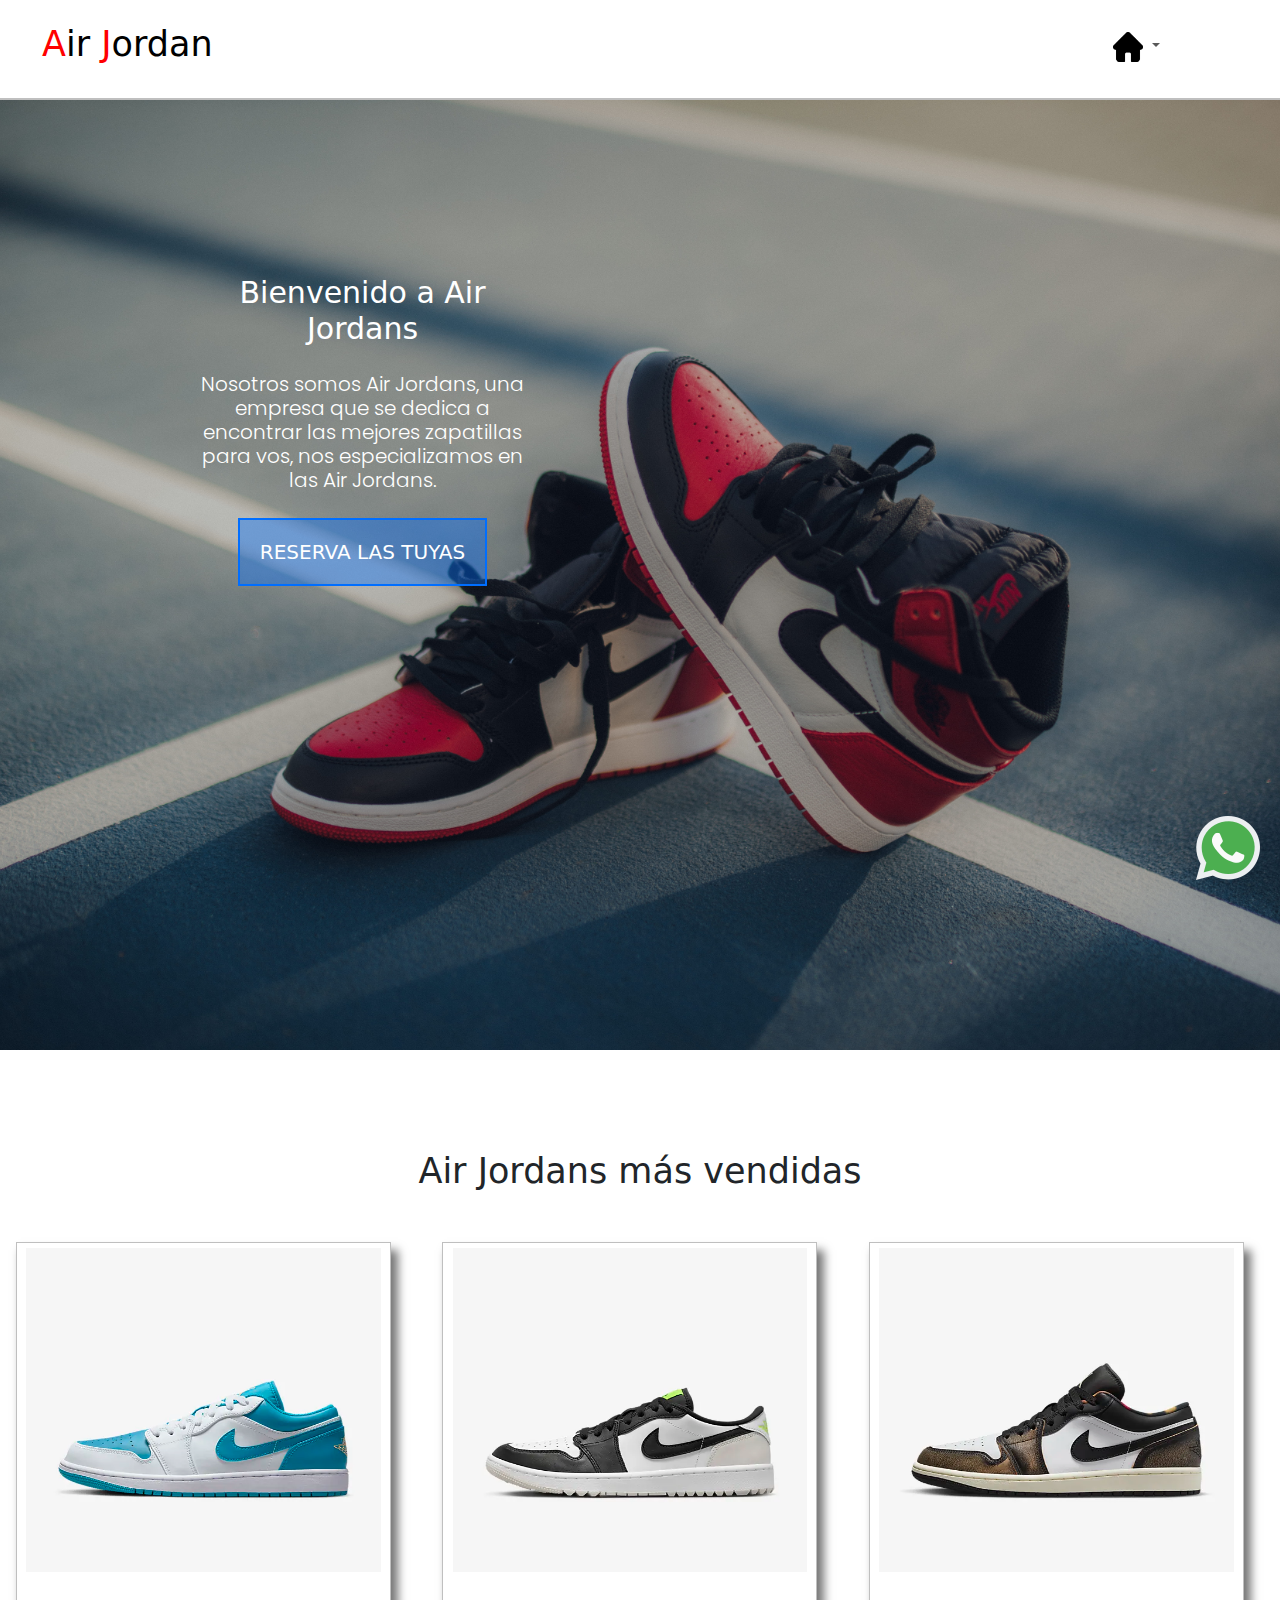
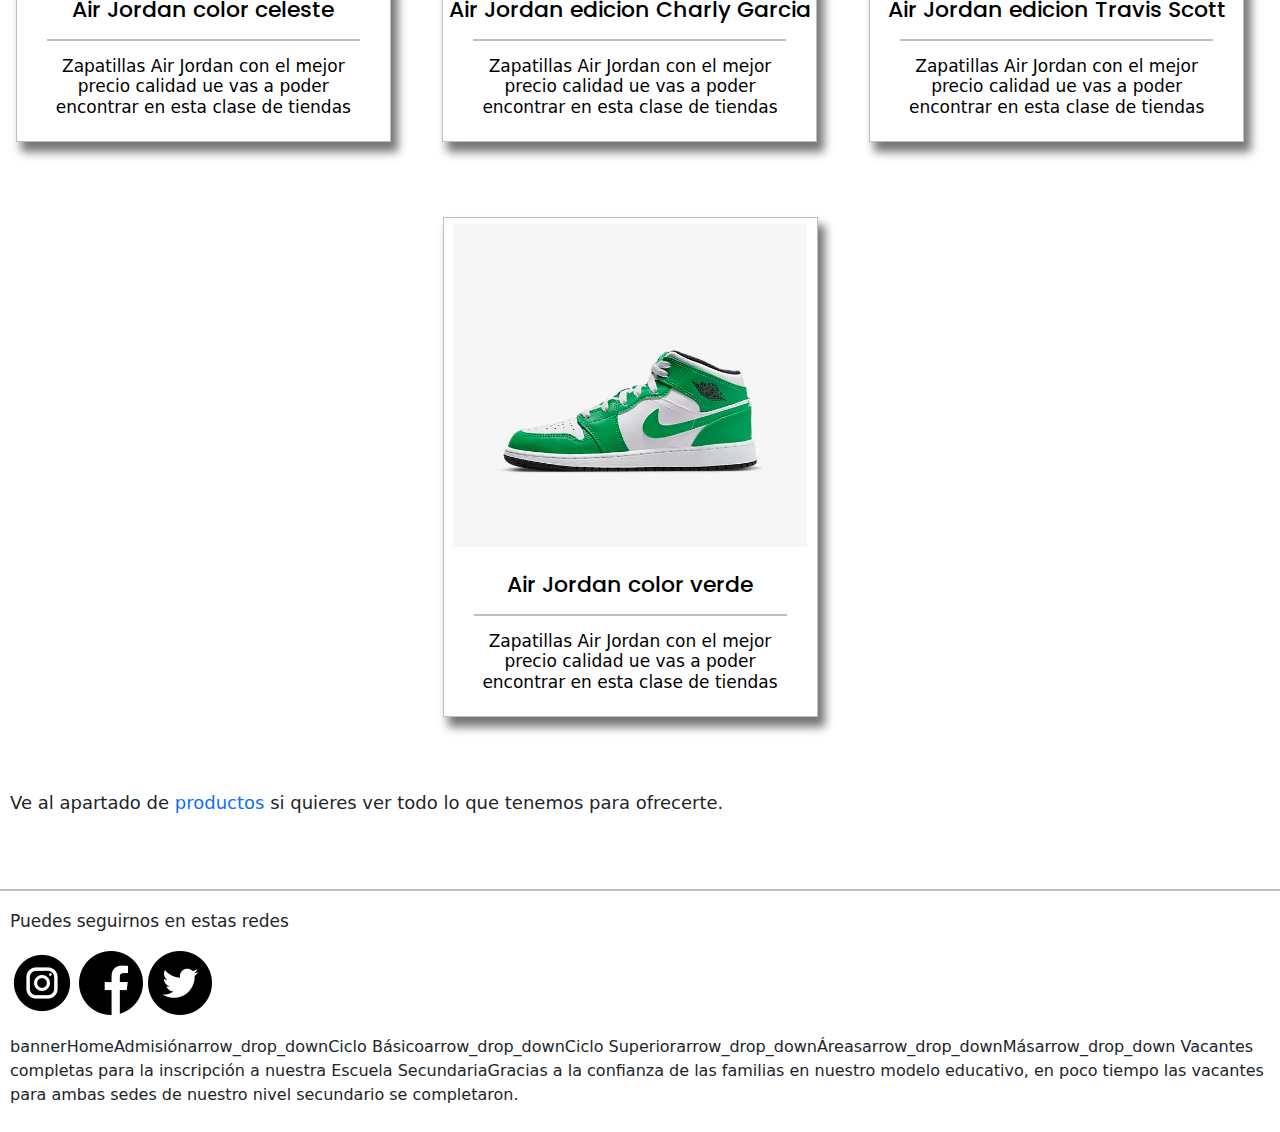
==== index.html @ cac7363f "tercer-commit" ====
<!DOCTYPE html>
<html lang="en">

<head>
    <meta charset="UTF-8">
    <meta http-equiv="X-UA-Compatible" content="IE=edge">
    <meta name="viewport" content="width=device=width, initial-scale=1.0">
    <link rel="stylesheet" href="https://cdn.jsdelivr.net/npm/bootstrap@5.3.0-alpha3/dist/css/bootstrap.min.css">
    <script src="https://cdn.jsdelivr.net/npm/bootstrap@5.3.0-alpha3/dist/js/bootstrap.bundle.min.js"></script>
    <link rel="stylesheet" href="./css/estilos.css">
    <title>Air Jordans | Las mejores zapatillas</title>
</head>

<body>
    <header>
        <nav class="navbar navbar-expand-lg bg-body-white">
            <div class="container-fluid">
                <a class="navbar-brand" href="./index.html"><span>A</span>ir <span>J</span>ordan</a>
                <button class="navbar-toggler" type="button" data-bs-toggle="collapse"
                    data-bs-target="#navbarNavDropdown" aria-controls="navbarNavDropdown" aria-expanded="false"
                    aria-label="Toggle navigation">
                    <span class="navbar-toggler-icon"></span>
                </button>
                <div class="collapse navbar-collapse" id="navbarNavDropdown">
                    <ul class="navbar-nav">
                        <li class="nav-item dropdown">
                            <a class="nav-link nav-link dropdown-toggle" href="#" role="button"
                                data-bs-toggle="dropdown" aria-expanded="false">
                                <img src="./img/icono_casa.png" alt="" width="30px" height="30px">
                            </a>
                            <ul class="dropdown-menu">
                                <li><a class="dropdown-item" href="./index.html">Inicio</a></li>
                                <li><a class="dropdown-item" href="./pages/productos.html">Productos</a></li>
                                <li><a class="dropdown-item" href="./pages/servicios.html">Servicios</a></li>
                                <li><a class="dropdown-item" href="./pages/acercade.html">Acerca de Nosotros</a></li>
                                <li><a class="dropdown-item" href="./pages/contacto.html">Contacto</a></li>
                            </ul>
                        </li>
                    </ul>
                </div>
            </div>
        </nav>
    </header>
    <main>
        <section class="bienvenidos">
            <div class="background-jordan">
                    <h2>Bienvenido a Air Jordans</h2>
                    <h3>Nosotros somos Air Jordans, una empresa que se dedica a encontrar las mejores zapatillas para
                        vos, nos especializamos en las Air Jordans.</h3>
                    <a href="">RESERVA LAS TUYAS</a>
            </div>
        </section>
        <section>
            <h2 class="productos-para-vender">Air Jordans más vendidas<h2>
                    <div class="productos">
                        <a href="">
                            <div>
                                <img src="./img/Jordan-1.webp" alt="">
                                <h3>Air Jordan color celeste</h3>
                                <p>Zapatillas Air Jordan con el mejor precio calidad ue vas a poder encontrar en esta
                                    clase de tiendas</p>
                            </div>
                        </a>
                        <a href="">
                            <div>
                                <img src="./img/Jordan-2.webp" alt="">
                                <h3>Air Jordan edicion Charly Garcia</h3>
                                <p>Zapatillas Air Jordan con el mejor precio calidad ue vas a poder encontrar en esta
                                    clase de tiendas</p>
                            </div>
                        </a>
                        <a href="">
                            <div>
                                <img src="./img/Jordan-4.webp" alt="">
                                <h3>Air Jordan edicion Travis Scott</h3>
                                <p>Zapatillas Air Jordan con el mejor precio calidad ue vas a poder encontrar en esta
                                    clase de tiendas</p>
                            </div>
                        </a>
                        <a href="">
                            <div>
                                <img src="./img/Jordan-3.webp" alt="">
                                <h3>Air Jordan color verde</h3>
                                <p>Zapatillas Air Jordan con el mejor precio calidad ue vas a poder encontrar en esta
                                    clase de tiendas</p>
                            </div>
                        </a>
                    </div>
                    <p class="apartados-productos">Ve al apartado de <a href="./pages/productos.html">productos</a> si
                        quieres ver todo lo que tenemos para ofrecerte.</p>
        </section>
        <div class="fixed">
            <img src="./img/whatsapp (1).png" alt="">
        </div>
    </main>
    <footer>
        <h5>Puedes seguirnos en estas redes</h5>
        <img class="ig" src="./img/instagram.png" alt="Instragram">
        <img src="./img/facebook.png" alt="Instragram">
        <img src="./img/gorjeo.png" alt="Instragram">
        <p>bannerHomeAdmisiónarrow_drop_downCiclo Básicoarrow_drop_downCiclo
            Superiorarrow_drop_downÁreasarrow_drop_downMásarrow_drop_down Vacantes completas para la inscripción a
            nuestra Escuela SecundariaGracias a la confianza de las familias en nuestro modelo educativo, en poco tiempo
            las vacantes para ambas sedes de nuestro nivel secundario se completaron.
        </p>
    </footer>
</body>

</html>
---- css/estilos.css ----
@import url("https://fonts.googleapis.com/css2?family=Poppins:wght@100;300&display=swap");
@import url("https://fonts.googleapis.com/css2?family=Dongle&family=Poppins:wght@100;300&display=swap");
header {
  height: 100px;
  border-bottom: 2px rgba(128, 128, 128, 0.5) solid; }
  header nav div {
    padding-top: 5px; }
    header nav div .navbar-brand {
      font-size: 35px;
      margin-left: 30px; }
    header nav div a span {
      color: red; }
    header nav div .navbar-collapse {
      display: flex;
      justify-content: end;
      margin-right: 100px; }

main section .nuestro-inv {
  margin-left: 10px;
  margin-bottom: 50px;
  display: flex;
  justify-content: center;
  font-size: 35px; }

main .bienvenidos {
  background-image: url(../img/jordans.jpg);
  background-repeat: none;
  background-size: cover;
  background-position: center;
  width: 100%;
  height: 950px;
  margin-top: 0; }
  main .bienvenidos .background-jordan {
    width: 325px;
    color: white;
    margin-left: 200px;
    padding-top: 175px;
    text-align: center; }
    main .bienvenidos .background-jordan h2 {
      text-decoration: none;
      font-size: 30px;
      margin-bottom: 25px; }
    main .bienvenidos .background-jordan h3 {
      font-family: 'Poppins', Thin;
      font-weight: 300;
      font-size: 20px;
      margin-bottom: 45px; }
    main .bienvenidos .background-jordan a {
      text-decoration: none;
      color: white;
      padding: 20px;
      background-color: rgba(0, 110, 255, 0.4);
      border: #006eff 2px solid;
      font-size: 20px; }
    main .bienvenidos .background-jordan a:hover {
      font-size: 25px;
      background-color: rgba(137, 43, 226, 0.4);
      border: #892be2 2px solid;
      transition: 0.5s; }

main .productos-para-vender {
  margin-top: 100px;
  font-size: 35px;
  text-decoration: none;
  display: flex;
  justify-content: center;
  margin-bottom: 50px; }

main .productos {
  display: flex;
  justify-content: space-around;
  flex-wrap: wrap; }
  main .productos div {
    margin-right: 20px;
    margin-bottom: 75px;
    border: 1px rgba(128, 128, 128, 0.5) solid;
    height: 500px;
    width: 375px;
    text-align: center;
    -moz-box-shadow: 6px 9px 9px 1px rgba(0, 0, 0, 0.54);
    -webkit-box-shadow: 6px 9px 9px 1px rgba(0, 0, 0, 0.54);
    box-shadow: 6px 9px 9px 1px rgba(0, 0, 0, 0.54); }
    main .productos div img {
      width: 95%;
      padding: 0;
      margin: 5px;
      height: 65%; }
    main .productos div h3 {
      margin-top: 20px;
      text-decoration: none;
      color: black;
      font-size: 22px;
      font-family: 'Poppins', Light;
      font-weight: 500; }
    main .productos div p {
      display: inline-block;
      border-top: 2px rgba(128, 128, 128, 0.5) solid;
      font-size: 17px;
      color: black;
      text-decoration: none;
      text-align: center;
      padding-top: 15px;
      margin-top: 8px;
      margin-left: 30px;
      margin-right: 30px; }
  main .productos div:hover {
    height: 525px;
    width: 400px;
    transition: 0.5s;
    margin: 0px; }

main .apartados-productos {
  margin-left: 10px;
  margin-bottom: 75px;
  font-size: 18px; }
  main .apartados-productos a:hover {
    font-size: 20px;
    color: blue;
    transition: 0.2s; }

footer {
  border-top: 2px rgba(128, 128, 128, 0.5) solid;
  flex-wrap: wrap; }
  footer h5 {
    margin-top: 20px;
    margin-bottom: 20px;
    font-size: 17px;
    margin-left: 10px; }
  footer .ig {
    margin-left: 10px; }
  footer p {
    margin-top: 20px;
    margin-bottom: 25px;
    margin-left: 10px; }

header nav ul {
  list-style: none; }

a {
  text-decoration: none; }

* {
  margin: 0;
  padding: 0; }

.fixed {
  position: fixed;
  bottom: 20px;
  right: 20px; }

@media screen and (max-width: 500px) {
  .bienvenidos .background-jordan {
    background: none;
    background-image: url(../img/jordans-fondo-500px.jpg);
    background-repeat: none;
    background-size: cover;
    background-position: center;
    height: 600px; }
  .bienvenidos .background-jordan div {
    width: 250px;
    color: lightblue;
    margin-left: 125px;
    padding-top: 25px; } }

@media screen and (max-width: 1280px) {
  .productos div:hover {
    height: 500px;
    width: 375px;
    transition: 0s;
    margin-right: 20px;
    margin-bottom: 75px; }
  .bienvenidos div a:hover {
    text-decoration: none;
    padding: 20px;
    font-size: 20px;
    background-color: rgba(0, 110, 255, 0.4);
    border: #006eff 2px solid; }
  .apartados-productos a:hover {
    text-decoration: underline;
    color: blueviolet;
    font-size: large; } }
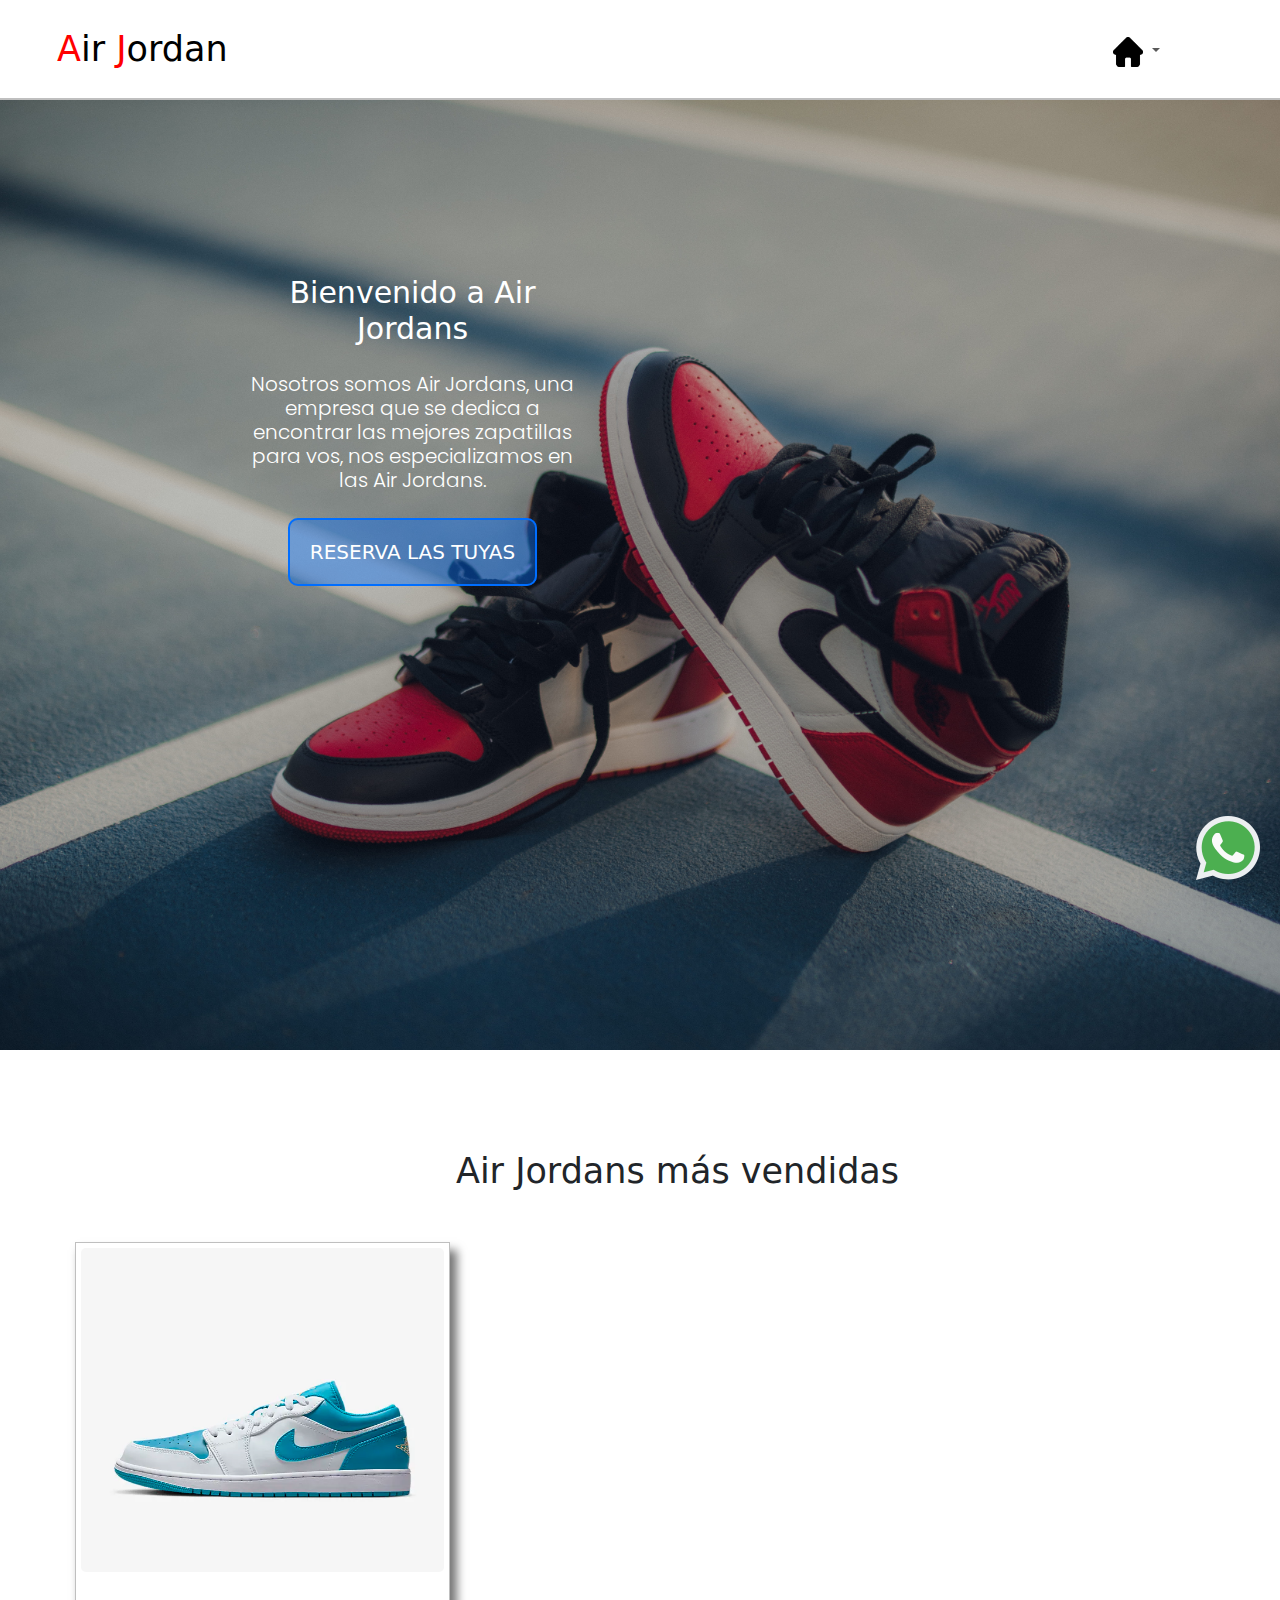
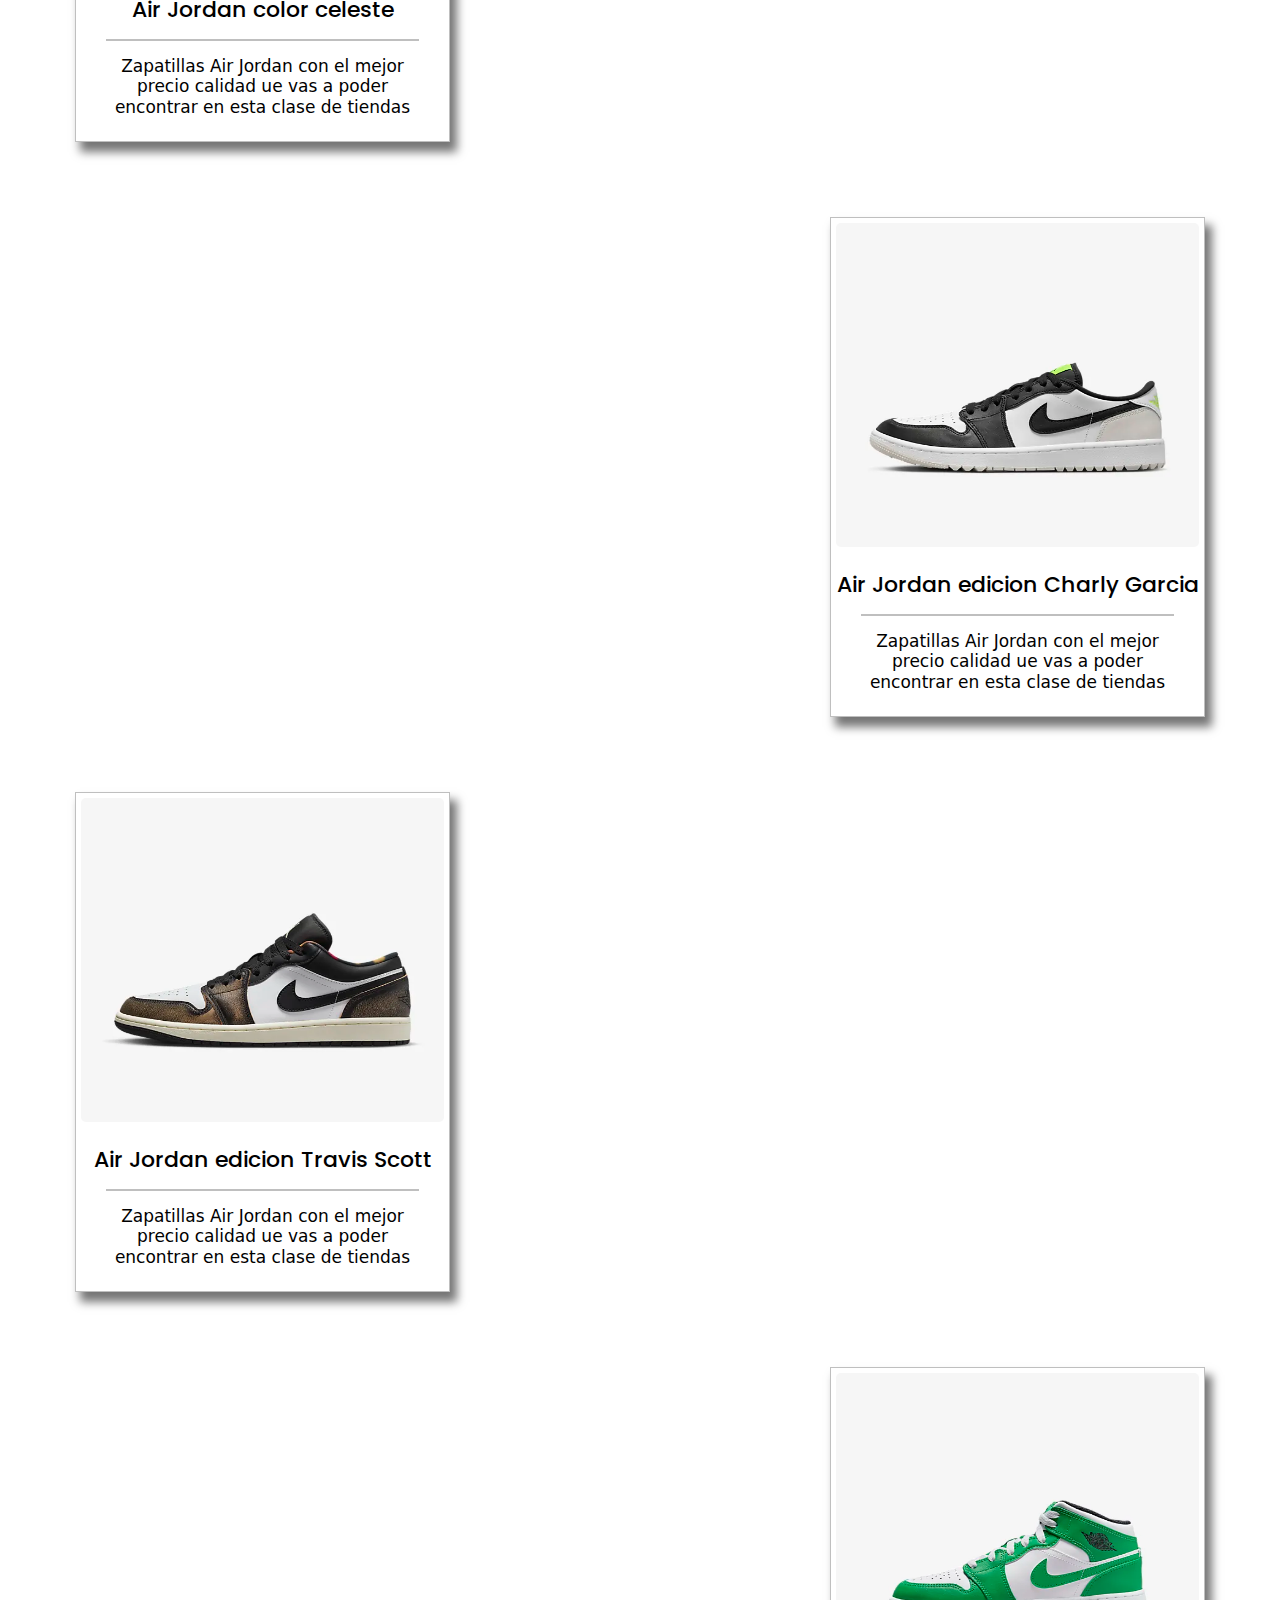
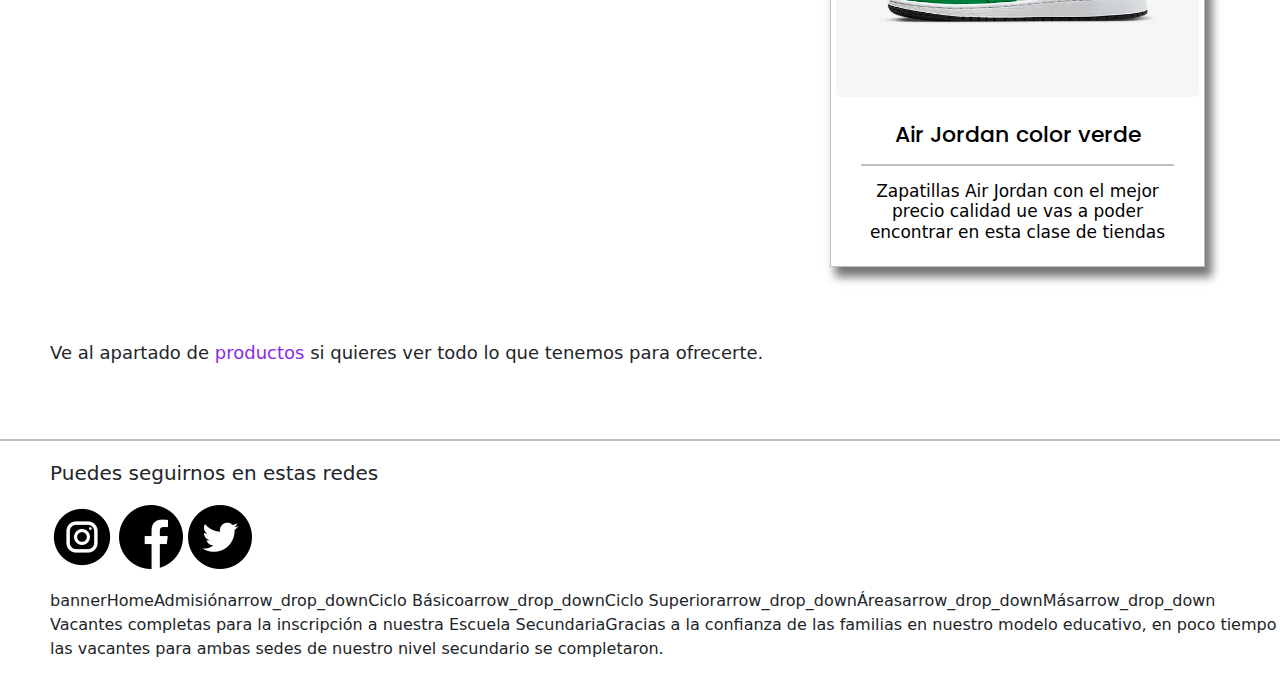
==== commit c41a4d34: "commit-tercera-entrega" ====
--- a/index.html
+++ b/index.html
@@ -6,6 +6,10 @@
     <meta http-equiv="X-UA-Compatible" content="IE=edge">
     <meta name="viewport" content="width=device=width, initial-scale=1.0">
     <link rel="stylesheet" href="https://cdn.jsdelivr.net/npm/bootstrap@5.3.0-alpha3/dist/css/bootstrap.min.css">
+    <!-- FAVICON -->
+    <link rel="shortcut icon" href="./img/favicon.ico" type="image/x-icon">
+    <meta name="keywords" content="air, jordans, jordan, airsjordan, zapatillas, botas, importaciones, importaciones, importaciones arg, diseños, outlet, casa de ropa">
+    <meta name="description" content="Nosotros somos Air Jordans, una casa de zapatillas Jordans importadas directamente desde EEUU hasta Arg. Hechale un ojo y compra la que mas te guste, suerte.">
     <script src="https://cdn.jsdelivr.net/npm/bootstrap@5.3.0-alpha3/dist/js/bootstrap.bundle.min.js"></script>
     <link rel="stylesheet" href="./css/estilos.css">
     <title>Air Jordans | Las mejores zapatillas</title>
@@ -53,7 +57,7 @@
         <section>
             <h2 class="productos-para-vender">Air Jordans más vendidas<h2>
                     <div class="productos">
-                        <a href="">
+                        <a class="a-izq" href="">
                             <div>
                                 <img src="./img/Jordan-1.webp" alt="">
                                 <h3>Air Jordan color celeste</h3>
@@ -61,7 +65,7 @@
                                     clase de tiendas</p>
                             </div>
                         </a>
-                        <a href="">
+                        <a class="a-der" href="">
                             <div>
                                 <img src="./img/Jordan-2.webp" alt="">
                                 <h3>Air Jordan edicion Charly Garcia</h3>
@@ -69,7 +73,7 @@
                                     clase de tiendas</p>
                             </div>
                         </a>
-                        <a href="">
+                        <a class="a-izq" href="">
                             <div>
                                 <img src="./img/Jordan-4.webp" alt="">
                                 <h3>Air Jordan edicion Travis Scott</h3>
@@ -77,7 +81,7 @@
                                     clase de tiendas</p>
                             </div>
                         </a>
-                        <a href="">
+                        <a class="a-der" href="">
                             <div>
                                 <img src="./img/Jordan-3.webp" alt="">
                                 <h3>Air Jordan color verde</h3>
--- a/css/estilos.css
+++ b/css/estilos.css
@@ -1,28 +1,30 @@
 @import url("https://fonts.googleapis.com/css2?family=Poppins:wght@100;300&display=swap");
 @import url("https://fonts.googleapis.com/css2?family=Dongle&family=Poppins:wght@100;300&display=swap");
 header {
-  height: 100px;
-  border-bottom: 2px rgba(128, 128, 128, 0.5) solid; }
+  height: 100px; }
   header nav div {
     padding-top: 5px; }
     header nav div .navbar-brand {
       font-size: 35px;
-      margin-left: 30px; }
-    header nav div a span {
-      color: red; }
+      margin-left: 10px; }
+    header nav div a {
+      margin-top: 5px;
+      padding-left: 35px; }
     header nav div .navbar-collapse {
       display: flex;
       justify-content: end;
-      margin-right: 100px; }
-
-main section .nuestro-inv {
+      margin-right: 100px;
+      margin-top: 0px; }
+
+section .nuestro-inv {
   margin-left: 10px;
   margin-bottom: 50px;
+  margin-top: 25px;
   display: flex;
   justify-content: center;
   font-size: 35px; }
 
-main .bienvenidos {
+.bienvenidos {
   background-image: url(../img/jordans.jpg);
   background-repeat: none;
   background-size: cover;
@@ -30,71 +32,244 @@
   width: 100%;
   height: 950px;
   margin-top: 0; }
-  main .bienvenidos .background-jordan {
+  .bienvenidos .background-jordan {
     width: 325px;
-    color: white;
-    margin-left: 200px;
+    margin-left: 250px;
     padding-top: 175px;
     text-align: center; }
-    main .bienvenidos .background-jordan h2 {
+    .bienvenidos .background-jordan h2 {
       text-decoration: none;
       font-size: 30px;
       margin-bottom: 25px; }
-    main .bienvenidos .background-jordan h3 {
+    .bienvenidos .background-jordan h3 {
       font-family: 'Poppins', Thin;
       font-weight: 300;
       font-size: 20px;
       margin-bottom: 45px; }
-    main .bienvenidos .background-jordan a {
+    .bienvenidos .background-jordan a {
       text-decoration: none;
       color: white;
       padding: 20px;
+      font-size: 20px;
       background-color: rgba(0, 110, 255, 0.4);
       border: #006eff 2px solid;
-      font-size: 20px; }
-    main .bienvenidos .background-jordan a:hover {
+      border-radius: 10px;
+      transition: 0.5s; }
+    .bienvenidos .background-jordan a:hover {
       font-size: 25px;
       background-color: rgba(137, 43, 226, 0.4);
       border: #892be2 2px solid;
-      transition: 0.5s; }
-
-main .productos-para-vender {
+      transition: 0.5s;
+      transform: scale(1.5); }
+
+.productos-para-vender {
   margin-top: 100px;
+  margin-bottom: 50px;
+  margin-left: 75px;
   font-size: 35px;
   text-decoration: none;
   display: flex;
-  justify-content: center;
-  margin-bottom: 50px; }
-
-main .productos {
+  justify-content: center; }
+
+.productos {
+  display: grid;
+  grid-template-columns: 1fr;
+  flex-wrap: wrap; }
+  .productos a img {
+    width: 363px;
+    padding: 0;
+    margin: 5px;
+    height: 65%;
+    border-radius: 5px; }
+  .productos div:hover {
+    transition-property: width;
+    transition: 1.5s;
+    transition-timing-function: ease;
+    display: grid;
+    grid-template-columns: 2;
+    grid-template-rows: 2;
+    grid-template-areas: "imagen titulo"+ "imagen descripcion";
+    width: 95.8%; }
+    .productos div:hover img {
+      width: 600px;
+      height: 470px;
+      margin: 15px;
+      grid-area: imagen;
+      transition: 1.5s; }
+    .productos div:hover h3 {
+      grid-area: titulo;
+      transition: 1.5s; }
+    .productos div:hover p {
+      grid-area: descripcion;
+      border-top: none;
+      transition: 1.5s; }
+
+.todos-productos {
   display: flex;
   justify-content: space-around;
   flex-wrap: wrap; }
-  main .productos div {
-    margin-right: 20px;
+  .todos-productos a img {
+    width: 95%;
+    padding: 0;
+    margin: 5px;
+    height: 65%; }
+  .todos-productos a div:hover {
+    transform: scale(1.05);
+    transition: 0.5s; }
+
+.apartados-productos {
+  margin-left: 50px;
+  margin-bottom: 75px;
+  font-size: 18px; }
+  .apartados-productos a {
+    color: blueviolet; }
+  .apartados-productos a:hover {
+    color: blue;
+    text-decoration: underline; }
+
+footer {
+  flex-wrap: wrap; }
+  footer h5 {
+    margin-top: 20px;
+    margin-bottom: 20px;
+    margin-left: 50px; }
+  footer .ig {
+    margin-left: 50px; }
+  footer p {
+    margin-top: 20px;
+    margin-bottom: 25px;
+    margin-left: 50px; }
+
+header nav ul {
+  list-style: none; }
+
+a {
+  text-decoration: none; }
+
+* {
+  margin: 0;
+  padding: 0; }
+
+.fixed {
+  position: fixed;
+  bottom: 20px;
+  right: 20px; }
+
+/*-------HEADER------*/
+header {
+  border-bottom: 2px rgba(128, 128, 128, 0.5) solid; }
+
+/*-------MAIN------*/
+.background-jordan {
+  color: white; }
+
+span {
+  color: red; }
+
+.todos-productos a div, .productos a div {
+  margin-bottom: 75px;
+  height: 500px;
+  width: 375px;
+  text-align: center;
+  transition: 0.5s;
+  -moz-box-shadow: 6px 9px 9px 1px rgba(0, 0, 0, 0.54);
+  -webkit-box-shadow: 6px 9px 9px 1px rgba(0, 0, 0, 0.54);
+  box-shadow: 6px 9px 9px 1px rgba(0, 0, 0, 0.54);
+  border: 1px rgba(128, 128, 128, 0.5) solid; }
+
+.todos-productos a div h3, .productos a div h3 {
+  margin-top: 20px;
+  text-decoration: none;
+  color: black;
+  font-size: 22px;
+  font-family: 'Poppins', Light;
+  font-weight: 500; }
+
+.todos-productos a div p, .productos a div p {
+  display: inline-block;
+  font-size: 17px;
+  color: black;
+  text-decoration: none;
+  text-align: center;
+  padding-top: 20px;
+  padding-top: 15px;
+  margin-top: 8px;
+  margin-left: 30px;
+  margin-right: 30px;
+  border-top: 2px rgba(128, 128, 128, 0.5) solid; }
+
+.productos .a-izq {
+  display: flex;
+  justify-content: inital;
+  margin-left: 75px; }
+
+.productos .a-der {
+  display: flex;
+  justify-content: end;
+  margin-right: 75px; }
+
+/*-------FOOTER------*/
+footer {
+  border-top: 2px rgba(128, 128, 128, 0.5) solid; }
+
+@media screen and (max-width: 500px) {
+  .bienvenidos {
+    background: none;
+    background-image: url(../img/jordans-fondo-500px.jpg);
+    background-repeat: none;
+    background-size: cover;
+    background-position: center;
+    height: 600px; }
+    .bienvenidos .background-jordan {
+      width: 250px;
+      color: #4fc4eb;
+      margin-left: 125px;
+      padding-top: 25px; } }
+
+@media screen and (max-width: 1280px) {
+  .todos-productos a div:hover {
+    transform: none;
+    transition: none; }
+  .productos a div {
+    transition: none; }
+    .productos a div img {
+      transition: none; }
+    .productos a div h3 {
+      transition: none; }
+    .productos a div p {
+      transition: none; }
+  .productos a div:hover {
     margin-bottom: 75px;
-    border: 1px rgba(128, 128, 128, 0.5) solid;
+    margin-left: 75px;
     height: 500px;
     width: 375px;
-    text-align: center;
-    -moz-box-shadow: 6px 9px 9px 1px rgba(0, 0, 0, 0.54);
-    -webkit-box-shadow: 6px 9px 9px 1px rgba(0, 0, 0, 0.54);
-    box-shadow: 6px 9px 9px 1px rgba(0, 0, 0, 0.54); }
-    main .productos div img {
-      width: 95%;
+    display: grid;
+    grid-template-columns: 1;
+    grid-template-rows: 3;
+    grid-template-areas: "imagen"+ "titulo"+ "descripcion";
+    transition: none; }
+    .productos a div:hover img {
+      width: 363px;
       padding: 0;
       margin: 5px;
-      height: 65%; }
-    main .productos div h3 {
-      margin-top: 20px;
+      margin-bottom: 0;
+      height: 88%;
+      grid-area: imagen;
+      transition: none; }
+    .productos a div:hover h3 {
+      margin-top: 0px;
       text-decoration: none;
       color: black;
       font-size: 22px;
       font-family: 'Poppins', Light;
-      font-weight: 500; }
-    main .productos div p {
+      font-weight: 500;
+      grid-area: titulo;
+      transition: none; }
+    .productos a div:hover p {
       display: inline-block;
-      border-top: 2px rgba(128, 128, 128, 0.5) solid;
       font-size: 17px;
       color: black;
       text-decoration: none;
@@ -102,79 +277,26 @@
       padding-top: 15px;
       margin-top: 8px;
       margin-left: 30px;
-      margin-right: 30px; }
-  main .productos div:hover {
-    height: 525px;
-    width: 400px;
-    transition: 0.5s;
-    margin: 0px; }
-
-main .apartados-productos {
-  margin-left: 10px;
-  margin-bottom: 75px;
-  font-size: 18px; }
-  main .apartados-productos a:hover {
-    font-size: 20px;
-    color: blue;
-    transition: 0.2s; }
-
-footer {
-  border-top: 2px rgba(128, 128, 128, 0.5) solid;
-  flex-wrap: wrap; }
-  footer h5 {
-    margin-top: 20px;
-    margin-bottom: 20px;
-    font-size: 17px;
-    margin-left: 10px; }
-  footer .ig {
-    margin-left: 10px; }
-  footer p {
-    margin-top: 20px;
-    margin-bottom: 25px;
-    margin-left: 10px; }
-
-header nav ul {
-  list-style: none; }
-
-a {
-  text-decoration: none; }
-
-* {
-  margin: 0;
-  padding: 0; }
-
-.fixed {
-  position: fixed;
-  bottom: 20px;
-  right: 20px; }
-
-@media screen and (max-width: 500px) {
-  .bienvenidos .background-jordan {
-    background: none;
-    background-image: url(../img/jordans-fondo-500px.jpg);
-    background-repeat: none;
-    background-size: cover;
-    background-position: center;
-    height: 600px; }
-  .bienvenidos .background-jordan div {
-    width: 250px;
-    color: lightblue;
-    margin-left: 125px;
-    padding-top: 25px; } }
-
-@media screen and (max-width: 1280px) {
-  .productos div:hover {
-    height: 500px;
-    width: 375px;
-    transition: 0s;
-    margin-right: 20px;
-    margin-bottom: 75px; }
-  .bienvenidos div a:hover {
+      margin-right: 30px;
+      border-top: 2px rgba(128, 128, 128, 0.5) solid;
+      grid-area: descripcion;
+      transition: none; }
+  .bienvenidos .background-jordan a {
     text-decoration: none;
+    color: white;
     padding: 20px;
     font-size: 20px;
     background-color: rgba(0, 110, 255, 0.4);
-    border: #006eff 2px solid; }
+    border: #006eff 2px solid;
+    border-radius: 10px; }
+  .bienvenidos .background-jordan a:hover {
+    text-decoration: none;
+    color: white;
+    padding: 20px;
+    font-size: 20px;
+    background-color: rgba(0, 110, 255, 0.4);
+    border: #006eff 2px solid;
+    border-radius: 10px; }
   .apartados-productos a:hover {
     text-decoration: underline;
     color: blueviolet;
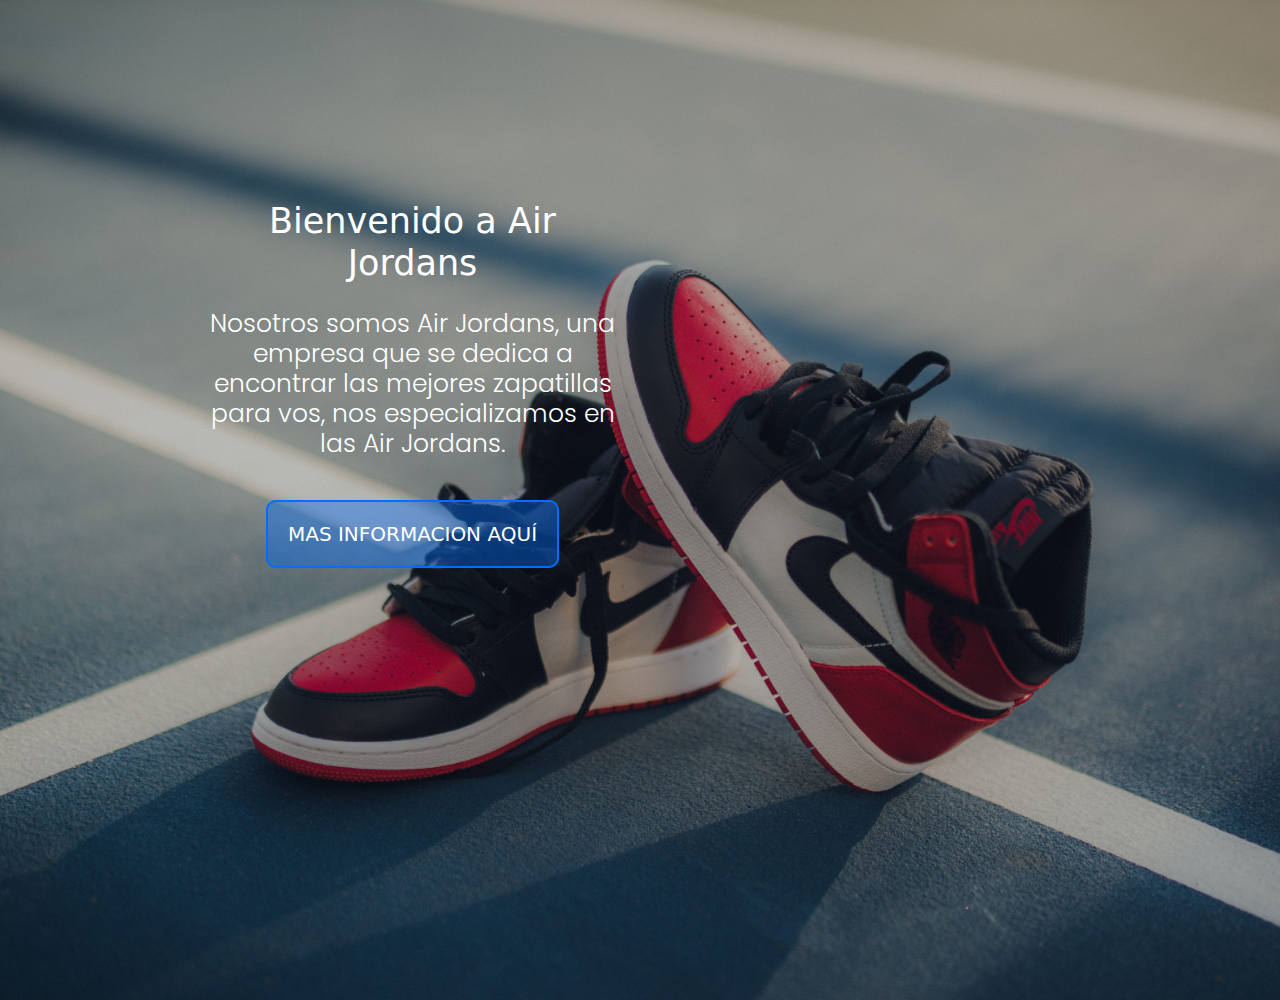
==== commit c2861027: "entrega-final" ====
--- a/index.html
+++ b/index.html
@@ -12,102 +12,16 @@
     <meta name="description" content="Nosotros somos Air Jordans, una casa de zapatillas Jordans importadas directamente desde EEUU hasta Arg. Hechale un ojo y compra la que mas te guste, suerte.">
     <script src="https://cdn.jsdelivr.net/npm/bootstrap@5.3.0-alpha3/dist/js/bootstrap.bundle.min.js"></script>
     <link rel="stylesheet" href="./css/estilos.css">
-    <title>Air Jordans | Las mejores zapatillas</title>
+    <title>Air Jordans | Bienvenido a Air Jordans</title>
 </head>
 
-<body>
-    <header>
-        <nav class="navbar navbar-expand-lg bg-body-white">
-            <div class="container-fluid">
-                <a class="navbar-brand" href="./index.html"><span>A</span>ir <span>J</span>ordan</a>
-                <button class="navbar-toggler" type="button" data-bs-toggle="collapse"
-                    data-bs-target="#navbarNavDropdown" aria-controls="navbarNavDropdown" aria-expanded="false"
-                    aria-label="Toggle navigation">
-                    <span class="navbar-toggler-icon"></span>
-                </button>
-                <div class="collapse navbar-collapse" id="navbarNavDropdown">
-                    <ul class="navbar-nav">
-                        <li class="nav-item dropdown">
-                            <a class="nav-link nav-link dropdown-toggle" href="#" role="button"
-                                data-bs-toggle="dropdown" aria-expanded="false">
-                                <img src="./img/icono_casa.png" alt="" width="30px" height="30px">
-                            </a>
-                            <ul class="dropdown-menu">
-                                <li><a class="dropdown-item" href="./index.html">Inicio</a></li>
-                                <li><a class="dropdown-item" href="./pages/productos.html">Productos</a></li>
-                                <li><a class="dropdown-item" href="./pages/servicios.html">Servicios</a></li>
-                                <li><a class="dropdown-item" href="./pages/acercade.html">Acerca de Nosotros</a></li>
-                                <li><a class="dropdown-item" href="./pages/contacto.html">Contacto</a></li>
-                            </ul>
-                        </li>
-                    </ul>
-                </div>
-            </div>
-        </nav>
-    </header>
-    <main>
-        <section class="bienvenidos">
-            <div class="background-jordan">
-                    <h2>Bienvenido a Air Jordans</h2>
-                    <h3>Nosotros somos Air Jordans, una empresa que se dedica a encontrar las mejores zapatillas para
-                        vos, nos especializamos en las Air Jordans.</h3>
-                    <a href="">RESERVA LAS TUYAS</a>
-            </div>
-        </section>
-        <section>
-            <h2 class="productos-para-vender">Air Jordans más vendidas<h2>
-                    <div class="productos">
-                        <a class="a-izq" href="">
-                            <div>
-                                <img src="./img/Jordan-1.webp" alt="">
-                                <h3>Air Jordan color celeste</h3>
-                                <p>Zapatillas Air Jordan con el mejor precio calidad ue vas a poder encontrar en esta
-                                    clase de tiendas</p>
-                            </div>
-                        </a>
-                        <a class="a-der" href="">
-                            <div>
-                                <img src="./img/Jordan-2.webp" alt="">
-                                <h3>Air Jordan edicion Charly Garcia</h3>
-                                <p>Zapatillas Air Jordan con el mejor precio calidad ue vas a poder encontrar en esta
-                                    clase de tiendas</p>
-                            </div>
-                        </a>
-                        <a class="a-izq" href="">
-                            <div>
-                                <img src="./img/Jordan-4.webp" alt="">
-                                <h3>Air Jordan edicion Travis Scott</h3>
-                                <p>Zapatillas Air Jordan con el mejor precio calidad ue vas a poder encontrar en esta
-                                    clase de tiendas</p>
-                            </div>
-                        </a>
-                        <a class="a-der" href="">
-                            <div>
-                                <img src="./img/Jordan-3.webp" alt="">
-                                <h3>Air Jordan color verde</h3>
-                                <p>Zapatillas Air Jordan con el mejor precio calidad ue vas a poder encontrar en esta
-                                    clase de tiendas</p>
-                            </div>
-                        </a>
-                    </div>
-                    <p class="apartados-productos">Ve al apartado de <a href="./pages/productos.html">productos</a> si
-                        quieres ver todo lo que tenemos para ofrecerte.</p>
-        </section>
-        <div class="fixed">
-            <img src="./img/whatsapp (1).png" alt="">
-        </div>
-    </main>
-    <footer>
-        <h5>Puedes seguirnos en estas redes</h5>
-        <img class="ig" src="./img/instagram.png" alt="Instragram">
-        <img src="./img/facebook.png" alt="Instragram">
-        <img src="./img/gorjeo.png" alt="Instragram">
-        <p>bannerHomeAdmisiónarrow_drop_downCiclo Básicoarrow_drop_downCiclo
-            Superiorarrow_drop_downÁreasarrow_drop_downMásarrow_drop_down Vacantes completas para la inscripción a
-            nuestra Escuela SecundariaGracias a la confianza de las familias en nuestro modelo educativo, en poco tiempo
-            las vacantes para ambas sedes de nuestro nivel secundario se completaron.
-        </p>
-    </footer>
+<body class="background-jordan">
+        <main class="bienvenidos">
+                <h1>Bienvenido a Air Jordans</h1>
+                <h2>Nosotros somos Air Jordans, una empresa que se dedica a encontrar las mejores zapatillas para
+                    vos, nos especializamos en las Air Jordans.</h2>
+                <a href="./pages/masvendidas.html">MAS INFORMACION AQUÍ</a>
+        </main>
 </body>
 
 </html>--- a/css/estilos.css
+++ b/css/estilos.css
@@ -24,63 +24,64 @@
   justify-content: center;
   font-size: 35px; }
 
-.bienvenidos {
+.background-jordan {
   background-image: url(../img/jordans.jpg);
   background-repeat: none;
   background-size: cover;
   background-position: center;
   width: 100%;
-  height: 950px;
+  height: 1000px;
   margin-top: 0; }
-  .bienvenidos .background-jordan {
-    width: 325px;
-    margin-left: 250px;
-    padding-top: 175px;
+  .background-jordan .bienvenidos {
+    width: 425px;
+    margin-left: 200px;
+    padding-top: 200px;
     text-align: center; }
-    .bienvenidos .background-jordan h2 {
+    .background-jordan .bienvenidos h1 {
       text-decoration: none;
-      font-size: 30px;
+      font-size: 35px;
       margin-bottom: 25px; }
-    .bienvenidos .background-jordan h3 {
+    .background-jordan .bienvenidos h2 {
       font-family: 'Poppins', Thin;
       font-weight: 300;
-      font-size: 20px;
-      margin-bottom: 45px; }
-    .bienvenidos .background-jordan a {
+      font-size: 25px;
+      margin-bottom: 60px; }
+    .background-jordan .bienvenidos a {
       text-decoration: none;
       color: white;
-      padding: 20px;
-      font-size: 20px;
+      padding: 25px;
+      font-size: 25px;
       background-color: rgba(0, 110, 255, 0.4);
       border: #006eff 2px solid;
-      border-radius: 10px;
+      border-radius: 50px;
       transition: 0.5s; }
-    .bienvenidos .background-jordan a:hover {
-      font-size: 25px;
+    .background-jordan .bienvenidos a:hover {
+      font-size: 30px;
       background-color: rgba(137, 43, 226, 0.4);
       border: #892be2 2px solid;
       transition: 0.5s;
       transform: scale(1.5); }
 
 .productos-para-vender {
-  margin-top: 100px;
+  margin-top: 50px;
   margin-bottom: 50px;
-  margin-left: 75px;
   font-size: 35px;
   text-decoration: none;
   display: flex;
   justify-content: center; }
 
 .productos {
-  display: grid;
-  grid-template-columns: 1fr;
-  flex-wrap: wrap; }
-  .productos a img {
-    width: 363px;
-    padding: 0;
-    margin: 5px;
-    height: 65%;
-    border-radius: 5px; }
+  flex-wrap: wrap;
+  align-items: center;
+  flex-direction: column; }
+  .productos a {
+    pointer-events: none; }
+    .productos a div img {
+      width: 363px;
+      padding: 0;
+      margin: 5px;
+      height: 65%;
+      border-radius: 5px; }
   .productos div:hover {
     transition-property: width;
     transition: 1.5s;
@@ -90,7 +91,7 @@
     grid-template-rows: 2;
     grid-template-areas: "imagen titulo"  "imagen descripcion";
-    width: 95.8%; }
+    width: 1750px; }
     .productos div:hover img {
       width: 600px;
       height: 470px;
@@ -110,10 +111,11 @@
   justify-content: space-around;
   flex-wrap: wrap; }
   .todos-productos a img {
-    width: 95%;
+    width: 360px;
     padding: 0;
     margin: 5px;
-    height: 65%; }
+    height: 65%;
+    border-radius: 5px; }
   .todos-productos a div:hover {
     transform: scale(1.05);
     transition: 0.5s; }
@@ -167,7 +169,7 @@
 span {
   color: red; }
 
-.todos-productos a div, .productos a div {
+.todos-productos a div, .productos div {
   margin-bottom: 75px;
   height: 500px;
   width: 375px;
@@ -176,9 +178,11 @@
   -moz-box-shadow: 6px 9px 9px 1px rgba(0, 0, 0, 0.54);
   -webkit-box-shadow: 6px 9px 9px 1px rgba(0, 0, 0, 0.54);
   box-shadow: 6px 9px 9px 1px rgba(0, 0, 0, 0.54);
-  border: 1px rgba(128, 128, 128, 0.5) solid; }
-
-.todos-productos a div h3, .productos a div h3 {
+  border: 1px rgba(128, 128, 128, 0.5) solid;
+  border-radius: 5px;
+  pointer-events: auto; }
+
+.todos-productos a div h3, .productos div h3 {
   margin-top: 20px;
   text-decoration: none;
   color: black;
@@ -186,7 +190,7 @@
   font-family: 'Poppins', Light;
   font-weight: 500; }
 
-.todos-productos a div p, .productos a div p {
+.todos-productos a div p, .productos div p {
   display: inline-block;
   font-size: 17px;
   color: black;
@@ -199,89 +203,70 @@
   margin-right: 30px;
   border-top: 2px rgba(128, 128, 128, 0.5) solid; }
 
-.productos .a-izq {
-  display: flex;
-  justify-content: inital;
-  margin-left: 75px; }
-
-.productos .a-der {
-  display: flex;
-  justify-content: end;
-  margin-right: 75px; }
+.productos {
+  display: flex;
+  justify-content: center; }
 
 /*-------FOOTER------*/
 footer {
   border-top: 2px rgba(128, 128, 128, 0.5) solid; }
 
 @media screen and (max-width: 500px) {
-  .bienvenidos {
+  .todos-productos a div:hover {
+    transform: none;
+    transition: none; }
+  .productos-para-vender {
+    text-align: center;
+    margin-left: 0; }
+  .productos {
+    align-items: center; }
+    .productos a div:hover {
+      transform: none;
+      transition: none;
+      display: grid;
+      grid-template-columns: initial;
+      grid-template-rows: initial;
+      grid-template-areas: initial;
+      width: 375px;
+      height: 500px; }
+      .productos a div:hover img, .productos a div:hover h3, .productos a div:hover p {
+        transform: none !important;
+        transition: none !important; }
+      .productos a div:hover img {
+        width: 363px !important;
+        height: 323.69px !important;
+        margin: 5px !important;
+        grid-area: initial !important; }
+      .productos a div:hover h3 {
+        grid-area: initial !important;
+        margin-top: 12px; }
+      .productos a div:hover p {
+        margin-top: 0;
+        grid-area: initial !important;
+        transition: none !important;
+        border-top: rgba(128, 128, 128, 0.5) 2px solid; }
+  .background-jordan {
     background: none;
     background-image: url(../img/jordans-fondo-500px.jpg);
     background-repeat: none;
     background-size: cover;
     background-position: center;
     height: 600px; }
-    .bienvenidos .background-jordan {
-      width: 250px;
-      color: #4fc4eb;
-      margin-left: 125px;
-      padding-top: 25px; } }
+    .background-jordan .bienvenidos {
+      width: 350px;
+      color: white;
+      margin-left: 75px;
+      margin-top: -100px; }
+      .background-jordan .bienvenidos h1 {
+        margin-bottom: 150px; }
+  .nuestro-inv {
+    text-align: center; } }
 
 @media screen and (max-width: 1280px) {
   .todos-productos a div:hover {
     transform: none;
     transition: none; }
-  .productos a div {
-    transition: none; }
-    .productos a div img {
-      transition: none; }
-    .productos a div h3 {
-      transition: none; }
-    .productos a div p {
-      transition: none; }
-  .productos a div:hover {
-    margin-bottom: 75px;
-    margin-left: 75px;
-    height: 500px;
-    width: 375px;
-    display: grid;
-    grid-template-columns: 1;
-    grid-template-rows: 3;
-    grid-template-areas: "imagen"- "titulo"- "descripcion";
-    transition: none; }
-    .productos a div:hover img {
-      width: 363px;
-      padding: 0;
-      margin: 5px;
-      margin-bottom: 0;
-      height: 88%;
-      grid-area: imagen;
-      transition: none; }
-    .productos a div:hover h3 {
-      margin-top: 0px;
-      text-decoration: none;
-      color: black;
-      font-size: 22px;
-      font-family: 'Poppins', Light;
-      font-weight: 500;
-      grid-area: titulo;
-      transition: none; }
-    .productos a div:hover p {
-      display: inline-block;
-      font-size: 17px;
-      color: black;
-      text-decoration: none;
-      text-align: center;
-      padding-top: 15px;
-      margin-top: 8px;
-      margin-left: 30px;
-      margin-right: 30px;
-      border-top: 2px rgba(128, 128, 128, 0.5) solid;
-      grid-area: descripcion;
-      transition: none; }
-  .bienvenidos .background-jordan a {
+  .background-jordan .bienvenidos a {
     text-decoration: none;
     color: white;
     padding: 20px;
@@ -289,7 +274,7 @@
     background-color: rgba(0, 110, 255, 0.4);
     border: #006eff 2px solid;
     border-radius: 10px; }
-  .bienvenidos .background-jordan a:hover {
+  .background-jordan .bienvenidos a:hover {
     text-decoration: none;
     color: white;
     padding: 20px;
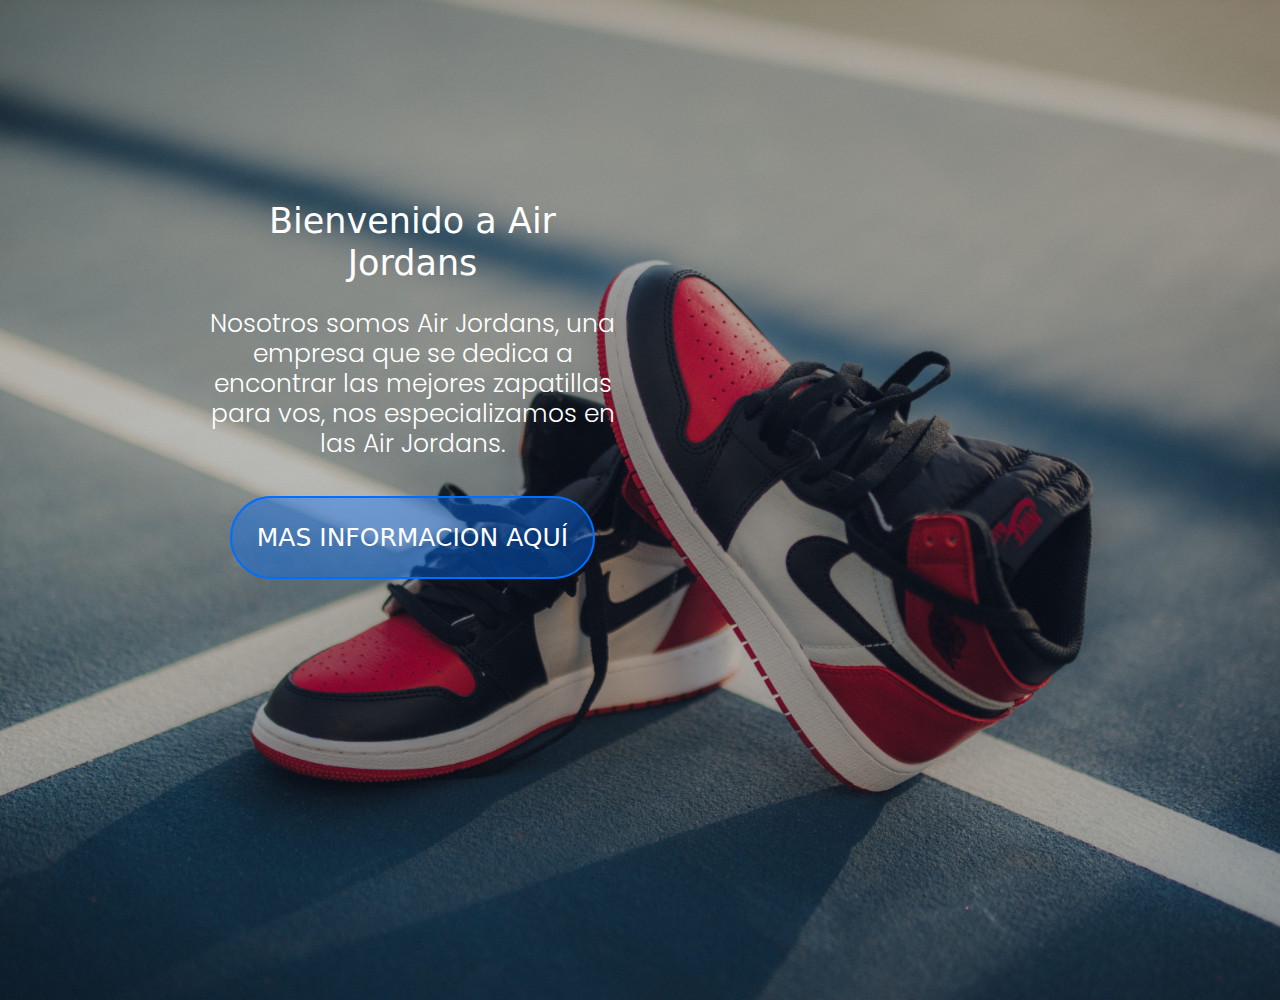
==== commit dcd8f193: "PreEntrega3-de-Gonzalez" ====
--- a/index.html
+++ b/index.html
@@ -22,6 +22,8 @@
                     vos, nos especializamos en las Air Jordans.</h2>
                 <a href="./pages/masvendidas.html">MAS INFORMACION AQUÍ</a>
         </main>
+        
+        <script src="js/main.js"></script>
 </body>
 
 </html>--- a/css/estilos.css
+++ b/css/estilos.css
@@ -1,27 +1,45 @@
 @import url("https://fonts.googleapis.com/css2?family=Poppins:wght@100;300&display=swap");
 @import url("https://fonts.googleapis.com/css2?family=Dongle&family=Poppins:wght@100;300&display=swap");
 header {
-  height: 100px; }
-  header nav div {
-    padding-top: 5px; }
-    header nav div .navbar-brand {
-      font-size: 35px;
-      margin-left: 10px; }
-    header nav div a {
-      margin-top: 5px;
-      padding-left: 35px; }
-    header nav div .navbar-collapse {
-      display: flex;
-      justify-content: end;
-      margin-right: 100px;
-      margin-top: 0px; }
-
-section .nuestro-inv {
+  height: 100px;
+  background-color: white; }
+  header .bg-body-tertiary {
+    --bs-bg-opacity: none;
+    background-color: rgba(var(--bs-tertiary-bg-rgb), var(--bs-bg-opacity)); }
+    header .bg-body-tertiary div {
+      padding-top: 8px; }
+      header .bg-body-tertiary div .navbar-brand {
+        font-size: 35px;
+        margin-left: 5px; }
+      header .bg-body-tertiary div a {
+        margin-top: 5px;
+        padding-left: 35px; }
+      header .bg-body-tertiary div .active {
+        margin-left: 45px; }
+      header .bg-body-tertiary div .navbar-text {
+        margin-right: 10px;
+        font-size: 20px;
+        color: black; }
+      header .bg-body-tertiary div .nav-item {
+        margin-left: 5px;
+        padding-top: 3px;
+        font-weight: 600;
+        font-size: 18px; }
+      header .bg-body-tertiary div .carrito {
+        width: 60px;
+        height: 60px;
+        border: none;
+        background-color: white;
+        margin-right: 30px; }
+        header .bg-body-tertiary div .carrito img {
+          height: 40px;
+          margin-bottom: 8px; }
+
+.nuestro-inv, .productos-para-vender {
   margin-left: 10px;
   margin-bottom: 50px;
   margin-top: 25px;
-  display: flex;
-  justify-content: center;
+  text-align: center;
   font-size: 35px; }
 
 .background-jordan {
@@ -62,20 +80,14 @@
       transition: 0.5s;
       transform: scale(1.5); }
 
-.productos-para-vender {
-  margin-top: 50px;
-  margin-bottom: 50px;
-  font-size: 35px;
-  text-decoration: none;
-  display: flex;
-  justify-content: center; }
-
 .productos {
   flex-wrap: wrap;
-  align-items: center;
-  flex-direction: column; }
+  flex-direction: column;
+  align-items: center; }
   .productos a {
-    pointer-events: none; }
+    pointer-events: none;
+    height: 500px;
+    margin-bottom: 75px; }
     .productos a div img {
       width: 363px;
       padding: 0;
@@ -110,15 +122,27 @@
   display: flex;
   justify-content: space-around;
   flex-wrap: wrap; }
-  .todos-productos a img {
-    width: 360px;
-    padding: 0;
-    margin: 5px;
-    height: 65%;
-    border-radius: 5px; }
-  .todos-productos a div:hover {
-    transform: scale(1.05);
-    transition: 0.5s; }
+  .todos-productos a {
+    height: 500px;
+    margin-bottom: 75px; }
+    .todos-productos a .jordan {
+      width: 360px;
+      padding: 0;
+      margin: 5px;
+      height: 65%;
+      border-radius: 5px; }
+    .todos-productos a .alcarrito {
+      width: 170px;
+      position: absolute;
+      border: none;
+      background-color: rgba(0, 0, 0, 0.85);
+      color: white;
+      border-radius: 15px;
+      margin-left: 105px;
+      margin-bottom: 200px; }
+    .todos-productos a div:hover {
+      transform: scale(1.05);
+      transition: 0.5s; }
 
 .apartados-productos {
   margin-left: 50px;
@@ -129,6 +153,128 @@
   .apartados-productos a:hover {
     color: blue;
     text-decoration: underline; }
+
+section {
+  display: flex;
+  justify-content: center; }
+  section .registramiento {
+    margin-top: 100px;
+    height: 500px;
+    width: 500px;
+    display: flex;
+    border: 2px rgba(128, 128, 128, 0.5) solid;
+    display: flex;
+    flex-direction: column; }
+    section .registramiento h2 {
+      text-align: center;
+      margin-top: 50px;
+      font-size: 30px; }
+    section .registramiento .nombre {
+      margin-top: 50px; }
+    section .registramiento .nombre, section .registramiento .apellido, section .registramiento .email, section .registramiento .contrasena {
+      margin-left: 20px;
+      margin-bottom: 20px; }
+    section .registramiento .input {
+      width: 90%;
+      border-radius: 5px;
+      border: 2px rgba(0, 0, 255, 0.349) solid; }
+    section .registramiento p {
+      margin-left: 20px;
+      margin-top: 15px; }
+      section .registramiento p a {
+        text-decoration: underline; }
+    section .registramiento .enviar {
+      position: absolute;
+      margin-left: 400px;
+      margin-top: 10px; }
+
+.sobrenosotros {
+  margin-left: 10px;
+  margin-bottom: 5px;
+  margin-top: 25px;
+  text-align: center;
+  font-size: 35px; }
+
+.fundacion {
+  text-align: center;
+  font-size: 20px;
+  margin-bottom: 50px; }
+
+.texto-info {
+  font-size: large; }
+
+.h3-acercade, .texto-info {
+  margin-left: 10px; }
+
+.ultimo {
+  margin-bottom: 50px; }
+
+.modal-active {
+  visibility: visible;
+  z-index: 5; }
+
+.modal-carrito {
+  position: relative;
+  background-color: white;
+  min-width: 500px;
+  padding: 20px;
+  margin-top: -200%;
+  transition: all .5s;
+  border-radius: 10px;
+  box-shadow: rgba(0, 0, 0, 0.15) 0px 5px 15px 0px; }
+
+.modal-active .modal-carrito {
+  margin-top: 0; }
+
+.modal-carrito h3 {
+  color: #e14c41;
+  padding-bottom: 5px; }
+
+.modal-carrito #btn-cerrar-carrito {
+  position: absolute;
+  top: 15px;
+  right: 15px;
+  font-size: 20px;
+  color: #e14c41;
+  border: none;
+  background-color: white; }
+
+.modal-carrito #btn-cerrar-carrito:hover {
+  cursor: pointer; }
+
+.modal-carrito #btn-cerrar-carrito:focus {
+  outline: none; }
+
+.modal-carrito .producto-precio {
+  padding-top: 10px; }
+
+.card .card-image .card-title {
+  color: #e14c41;
+  position: unset; }
+
+.productoEnCarrito {
+  border-left: 5px solid lightblue;
+  border-bottom-left-radius: 3px;
+  border-top-left-radius: 3px;
+  margin: 5px 0;
+  padding: 5px 10px;
+  display: flex;
+  justify-content: space-between; }
+
+.productoEnCarrito:hover {
+  border-left: 5px solid #e14c41; }
+
+.boton-eliminar {
+  background-color: white;
+  color: red;
+  border: none;
+  font-size: 20px; }
+
+.boton-eliminar:hover {
+  cursor: pointer; }
+
+.boton-eliminar:focus {
+  outline: none; }
 
 footer {
   flex-wrap: wrap; }
@@ -166,11 +312,10 @@
 .background-jordan {
   color: white; }
 
-span {
+.letrastitulo {
   color: red; }
 
 .todos-productos a div, .productos div {
-  margin-bottom: 75px;
   height: 500px;
   width: 375px;
   text-align: center;
@@ -180,10 +325,11 @@
   box-shadow: 6px 9px 9px 1px rgba(0, 0, 0, 0.54);
   border: 1px rgba(128, 128, 128, 0.5) solid;
   border-radius: 5px;
-  pointer-events: auto; }
+  pointer-events: auto;
+  margin-bottom: 25px; }
 
 .todos-productos a div h3, .productos div h3 {
-  margin-top: 20px;
+  margin-top: 15px;
   text-decoration: none;
   color: black;
   font-size: 22px;
@@ -196,33 +342,39 @@
   color: black;
   text-decoration: none;
   text-align: center;
-  padding-top: 20px;
-  padding-top: 15px;
+  padding-top: 25px;
+  padding: 15px;
   margin-top: 8px;
   margin-left: 30px;
   margin-right: 30px;
   border-top: 2px rgba(128, 128, 128, 0.5) solid; }
 
-.productos {
-  display: flex;
-  justify-content: center; }
+.todos-productos a div {
+  margin-left: 25px; }
 
 /*-------FOOTER------*/
 footer {
   border-top: 2px rgba(128, 128, 128, 0.5) solid; }
 
-@media screen and (max-width: 500px) {
-  .todos-productos a div:hover {
+@media screen and (max-width: 1919px) {
+  .todos-productos div {
+    margin-left: 15px; }
+  .todos-productos div:hover {
     transform: none;
     transition: none; }
   .productos-para-vender {
     text-align: center;
     margin-left: 0; }
   .productos {
-    align-items: center; }
+    display: flex;
+    justify-content: space-around;
+    flex-direction: row; }
+    .productos a div {
+      margin-top: 50px;
+      margin-left: 15px; }
     .productos a div:hover {
-      transform: none;
-      transition: none;
+      transform: scale(1.05);
+      transition: 0.5s;
       display: grid;
       grid-template-columns: initial;
       grid-template-rows: initial;
@@ -245,6 +397,10 @@
         grid-area: initial !important;
         transition: none !important;
         border-top: rgba(128, 128, 128, 0.5) 2px solid; }
+  .nuestro-inv {
+    text-align: center; } }
+
+@media screen and (max-width: 500px) {
   .background-jordan {
     background: none;
     background-image: url(../img/jordans-fondo-500px.jpg);
@@ -259,30 +415,14 @@
       margin-top: -100px; }
       .background-jordan .bienvenidos h1 {
         margin-bottom: 150px; }
-  .nuestro-inv {
-    text-align: center; } }
-
-@media screen and (max-width: 1280px) {
-  .todos-productos a div:hover {
-    transform: none;
-    transition: none; }
-  .background-jordan .bienvenidos a {
-    text-decoration: none;
-    color: white;
-    padding: 20px;
-    font-size: 20px;
-    background-color: rgba(0, 110, 255, 0.4);
-    border: #006eff 2px solid;
-    border-radius: 10px; }
-  .background-jordan .bienvenidos a:hover {
-    text-decoration: none;
-    color: white;
-    padding: 20px;
-    font-size: 20px;
-    background-color: rgba(0, 110, 255, 0.4);
-    border: #006eff 2px solid;
-    border-radius: 10px; }
-  .apartados-productos a:hover {
-    text-decoration: underline;
-    color: blueviolet;
-    font-size: large; } }
+      .background-jordan .bienvenidos a {
+        font-size: 20px; }
+      .background-jordan .bienvenidos a:hover {
+        font-size: 25px; }
+  .productos-para-vender {
+    text-align: center;
+    display: block;
+    margin-left: 50px; }
+  .registramiento {
+    width: 100px;
+    border: 10px; } }
